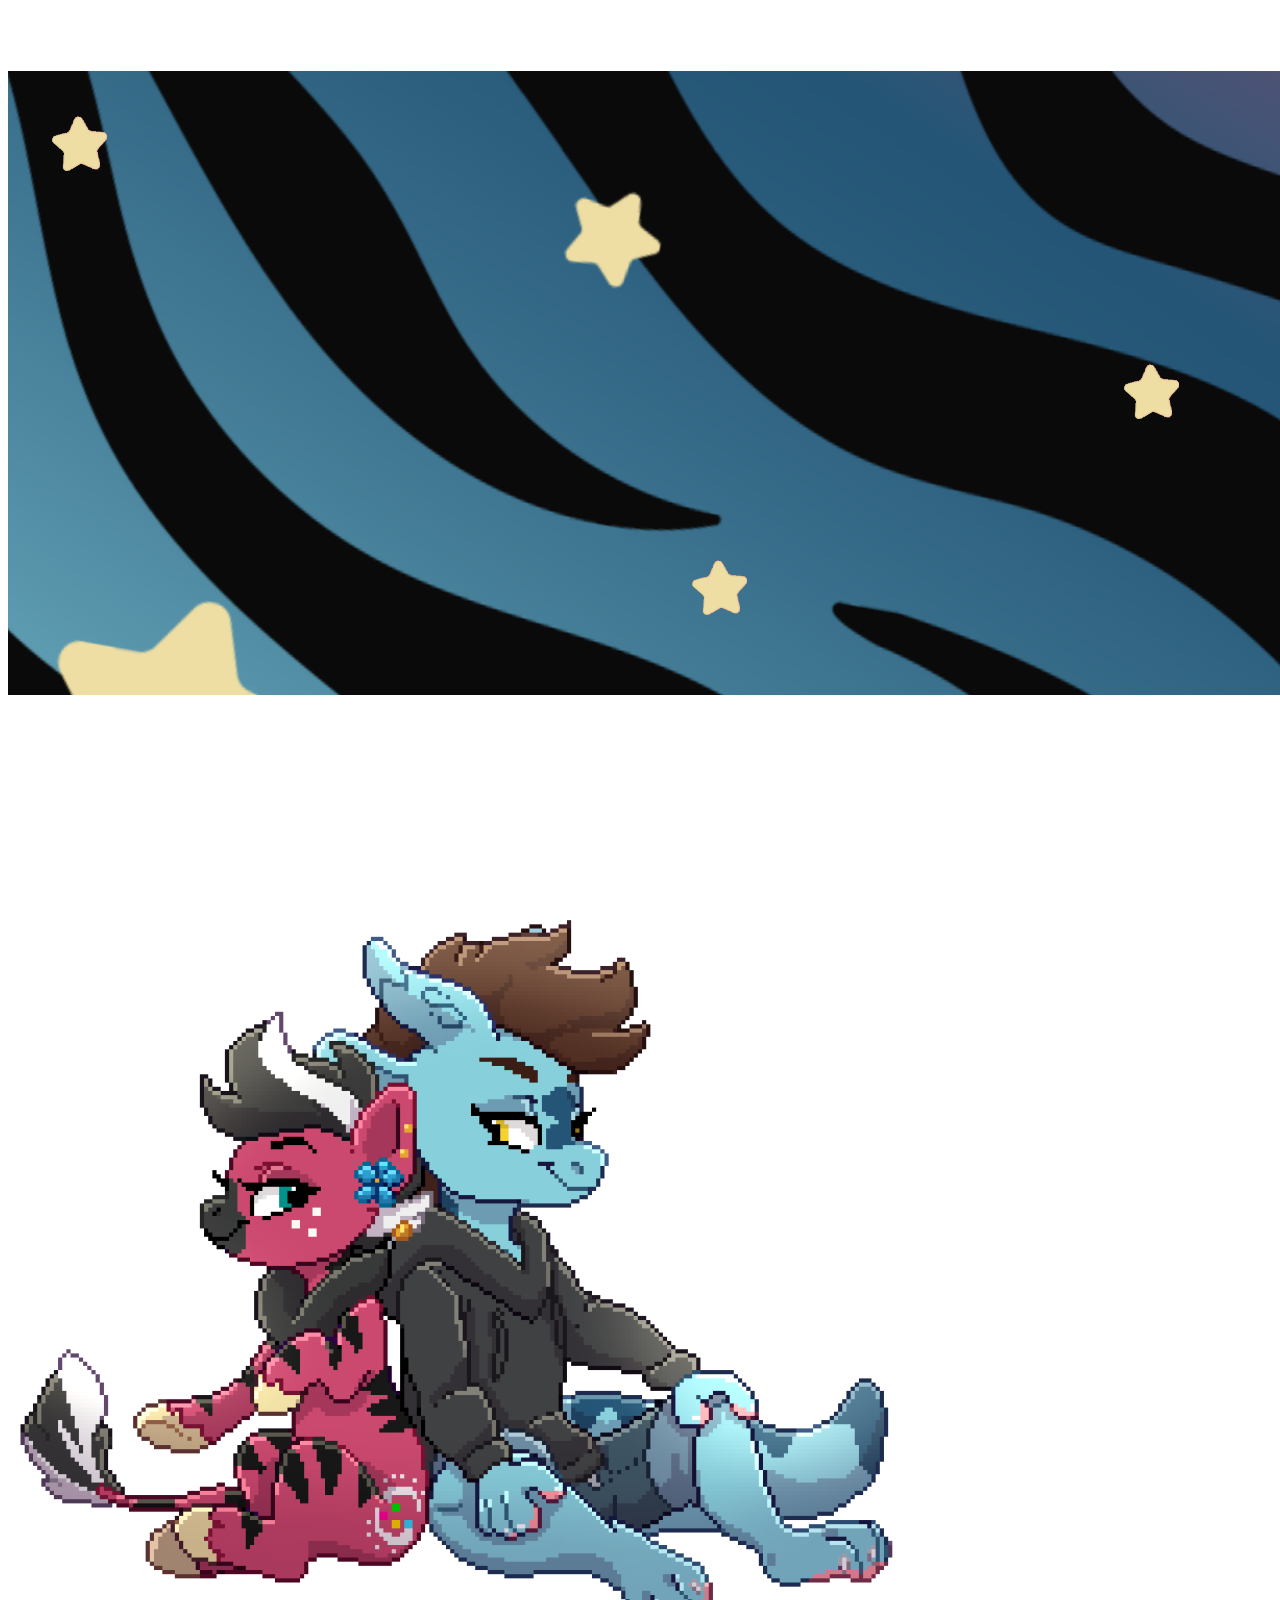
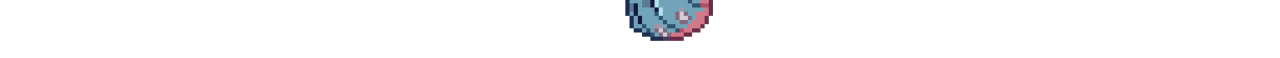
==== index.html @ b6f86adb "Minor changes" ====
<!doctype html>

<html lang="en">
<head>
    <meta charset="utf-8">

    <title>Sciggles' Art</title>
    <meta name="description" content="Sciggles' Art">
    <meta name="viewport" content="width=device-width, initial-scale=1, maximum-scale=1, user-scalable=no">
    <link rel="shortcut icon" href="favicon.ico" type="image/x-icon" />
    <link rel="apple-touch-icon" href="apple-touch-icon.png">

    <link rel="stylesheet" href="https://cdnjs.cloudflare.com/ajax/libs/twitter-bootstrap/4.5.0/css/bootstrap.min.css" integrity="sha512-rO2SXEKBSICa/AfyhEK5ZqWFCOok1rcgPYfGOqtX35OyiraBg6Xa4NnBJwXgpIRoXeWjcAmcQniMhp22htDc6g==" crossorigin="anonymous" />
    <link rel="stylesheet" href="public/styles.css?v=07202020">

    <script src="https://cdnjs.cloudflare.com/ajax/libs/jquery/3.5.1/jquery.slim.min.js" integrity="sha512-/DXTXr6nQodMUiq+IUJYCt2PPOUjrHJ9wFrqpJ3XkgPNOZVfMok7cRw6CSxyCQxXn6ozlESsSh1/sMCTF1rL/g==" crossorigin="anonymous"></script>
    <script src="https://cdnjs.cloudflare.com/ajax/libs/popper.js/2.4.4/umd/popper.min.js" integrity="sha512-eUQ9hGdLjBjY3F41CScH3UX+4JDSI9zXeroz7hJ+RteoCaY+GP/LDoM8AO+Pt+DRFw3nXqsjh9Zsts8hnYv8/A==" crossorigin="anonymous"></script>
    <script src="https://cdnjs.cloudflare.com/ajax/libs/twitter-bootstrap/4.5.0/js/bootstrap.min.js" integrity="sha512-I5TkutApDjnWuX+smLIPZNhw+LhTd8WrQhdCKsxCFRSvhFx2km8ZfEpNIhF9nq04msHhOkE8BMOBj5QE07yhMA==" crossorigin="anonymous"></script>

</head>

<body class="bg-dark">
    <div id="logo" class="container-fluid px-0">
        <div class="row no-gutters">
            <div class="col-12">
                <img class="img-fluid" src="public/logo.png" alt="logo" />
            </div>
        </div>
    </div>

    <div class="container">
        <div class="row text-center pt-2">
            <div class="col"></div>

            <div class="col-sm-auto">
                <a href="https://twitter.com/Sciggles">Twitter</a>
            </div>

            <div class="col-sm-auto">
                <a href="https://www.twitch.tv/sciggles">Twitch</a>
            </div>

            <div class="col-sm-auto">
                <a href="https://www.furaffinity.net/user/sciggles/">Furaffinity</a>
            </div>

            <div class="col-sm-auto">
                <a href="https://www.redbubble.com/people/sciggles/shop">Redbubble</a>
            </div>

            <div class="col-sm-auto">
                <a href="http://kingengraving.com/sciggles-art/">Store</a>
            </div>

            <div class="col-sm-auto">
                <a href="mailto:info@sciggles.com">Contact</a>
            </div>

            <div class="col"></div>
        </div>
    </div>

    <div class="container">
        <div class="row pt-4">
            <div class="col-lg-3"></div>
            <div class="col-lg-7">
                <img src="public/sciggles.png" class="img-fluid mx-auto d-block" alt="footer icon">
            </div>
        </div>
    </div>
</body>
</html>
---- public/styles.css ----
@font-face {
    font-family: 'ShowcardGothic';
    src: url('ShowcardGothic-Regular.ttf');
}

body {
    font-family: 'ShowcardGothic', Fallback, sans-serif;
}

a, a:link, a:visited, a:hover, a:active {
    color: white !important;
    text-decoration: none;
    font-size: 1.5em;
    letter-spacing: 0.05em;
}

#logo {
    padding-top: 5%;
}
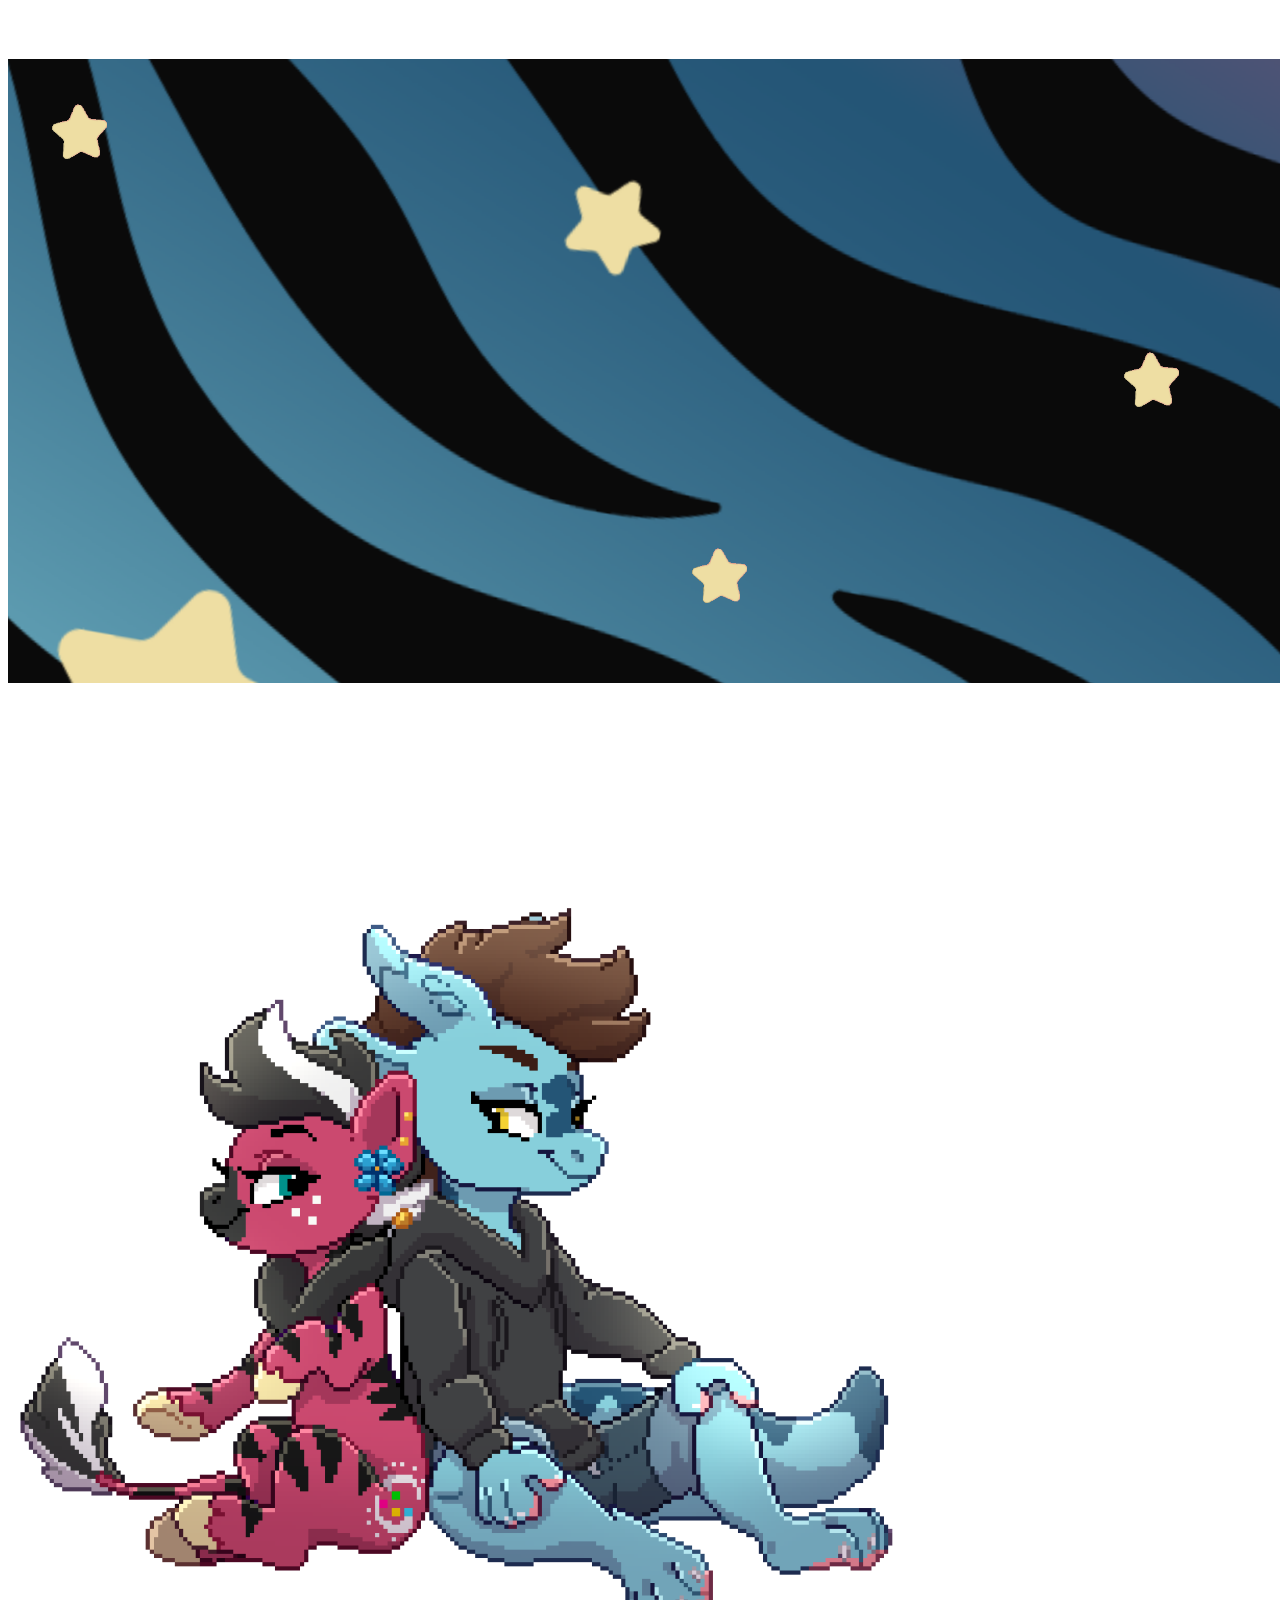
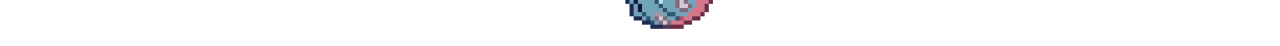
==== commit 9170be88: "Minor fixes" ====
--- a/index.html
+++ b/index.html
@@ -12,11 +12,6 @@
 
     <link rel="stylesheet" href="https://cdnjs.cloudflare.com/ajax/libs/twitter-bootstrap/4.5.0/css/bootstrap.min.css" integrity="sha512-rO2SXEKBSICa/AfyhEK5ZqWFCOok1rcgPYfGOqtX35OyiraBg6Xa4NnBJwXgpIRoXeWjcAmcQniMhp22htDc6g==" crossorigin="anonymous" />
     <link rel="stylesheet" href="public/styles.css?v=07202020">
-
-    <script src="https://cdnjs.cloudflare.com/ajax/libs/jquery/3.5.1/jquery.slim.min.js" integrity="sha512-/DXTXr6nQodMUiq+IUJYCt2PPOUjrHJ9wFrqpJ3XkgPNOZVfMok7cRw6CSxyCQxXn6ozlESsSh1/sMCTF1rL/g==" crossorigin="anonymous"></script>
-    <script src="https://cdnjs.cloudflare.com/ajax/libs/popper.js/2.4.4/umd/popper.min.js" integrity="sha512-eUQ9hGdLjBjY3F41CScH3UX+4JDSI9zXeroz7hJ+RteoCaY+GP/LDoM8AO+Pt+DRFw3nXqsjh9Zsts8hnYv8/A==" crossorigin="anonymous"></script>
-    <script src="https://cdnjs.cloudflare.com/ajax/libs/twitter-bootstrap/4.5.0/js/bootstrap.min.js" integrity="sha512-I5TkutApDjnWuX+smLIPZNhw+LhTd8WrQhdCKsxCFRSvhFx2km8ZfEpNIhF9nq04msHhOkE8BMOBj5QE07yhMA==" crossorigin="anonymous"></script>
-
 </head>
 
 <body class="bg-dark">
@@ -68,5 +63,9 @@
             </div>
         </div>
     </div>
+
+    <script src="https://cdnjs.cloudflare.com/ajax/libs/jquery/3.5.1/jquery.slim.min.js" integrity="sha512-/DXTXr6nQodMUiq+IUJYCt2PPOUjrHJ9wFrqpJ3XkgPNOZVfMok7cRw6CSxyCQxXn6ozlESsSh1/sMCTF1rL/g==" crossorigin="anonymous"></script>
+    <script src="https://cdnjs.cloudflare.com/ajax/libs/popper.js/2.4.4/umd/popper.min.js" integrity="sha512-eUQ9hGdLjBjY3F41CScH3UX+4JDSI9zXeroz7hJ+RteoCaY+GP/LDoM8AO+Pt+DRFw3nXqsjh9Zsts8hnYv8/A==" crossorigin="anonymous"></script>
+    <script src="https://cdnjs.cloudflare.com/ajax/libs/twitter-bootstrap/4.5.0/js/bootstrap.min.js" integrity="sha512-I5TkutApDjnWuX+smLIPZNhw+LhTd8WrQhdCKsxCFRSvhFx2km8ZfEpNIhF9nq04msHhOkE8BMOBj5QE07yhMA==" crossorigin="anonymous"></script>
 </body>
 </html>
--- a/public/styles.css
+++ b/public/styles.css
@@ -15,5 +15,5 @@
 }
 
 #logo {
-    padding-top: 5%;
+    padding-top: 4%;
 }
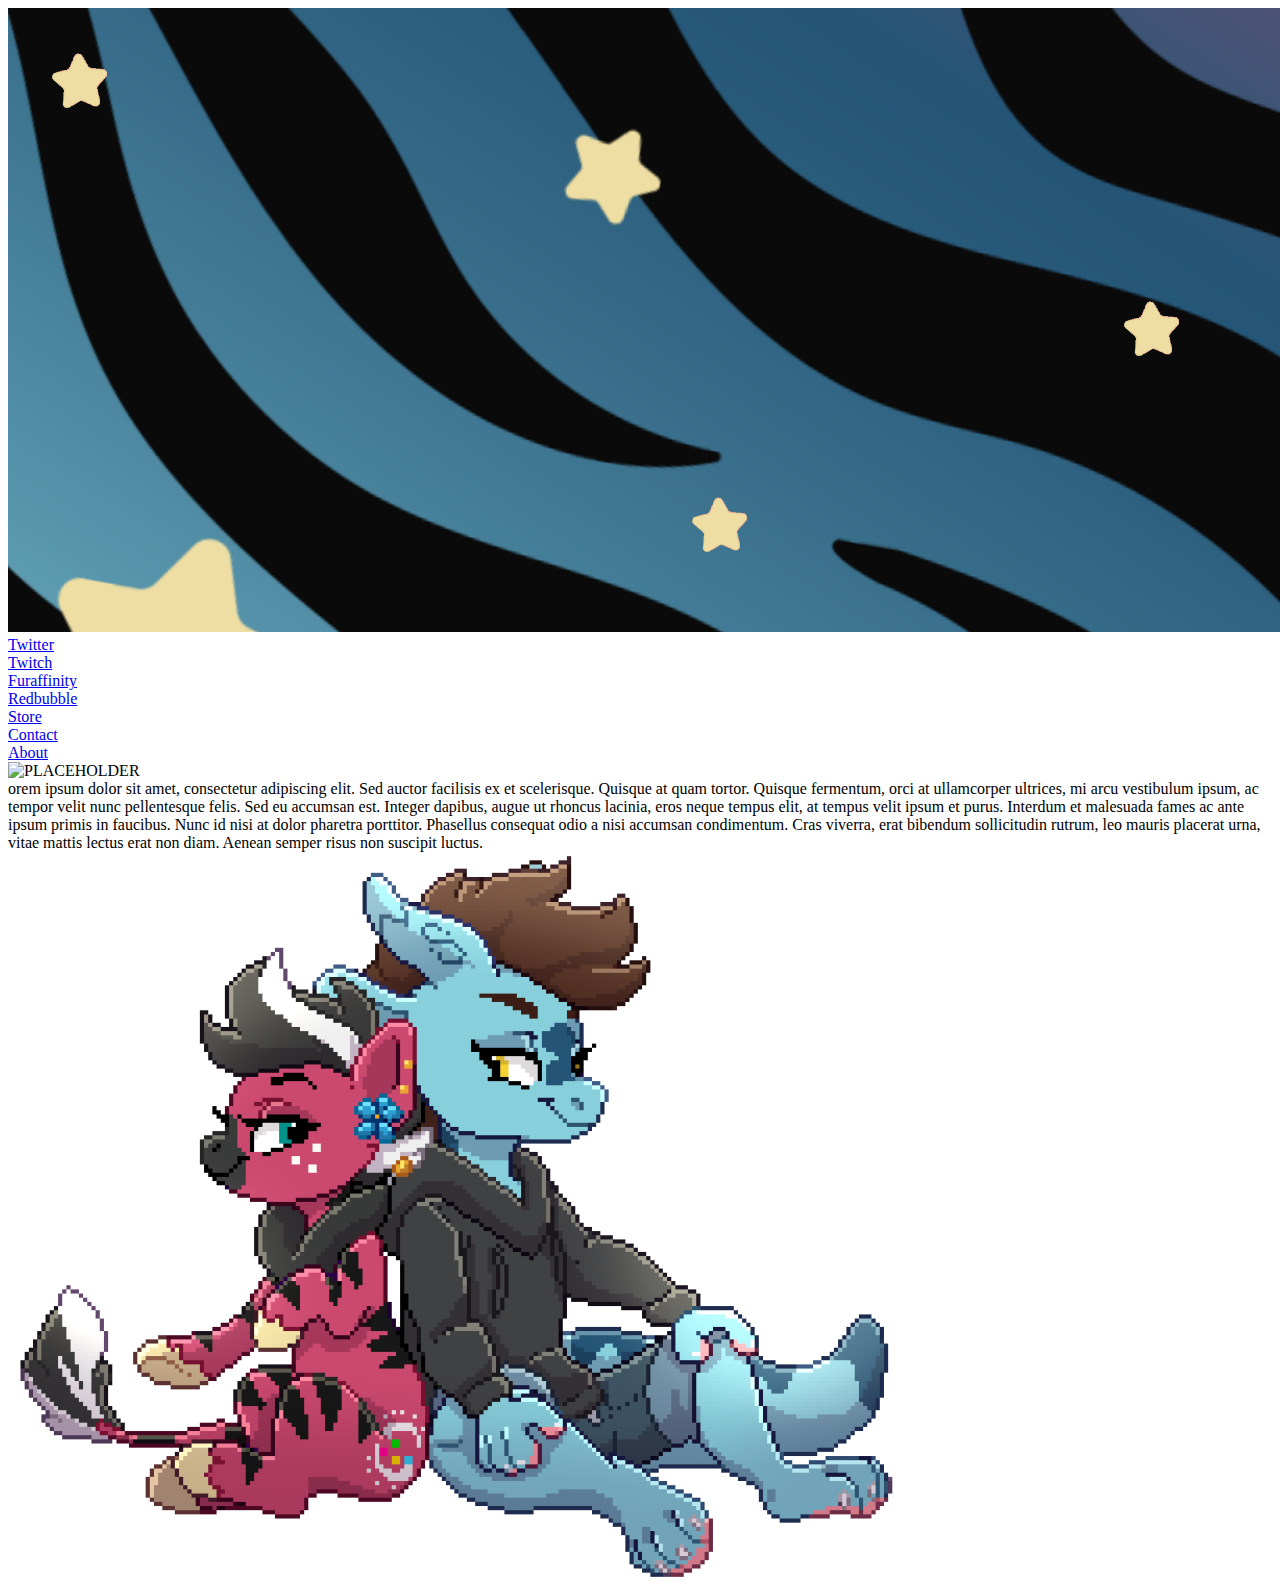
==== commit 5a2878ba: "About Proof of Concept" ====
--- a/index.html
+++ b/index.html
@@ -9,9 +9,6 @@
     <meta name="viewport" content="width=device-width, initial-scale=1, maximum-scale=1, user-scalable=no">
     <link rel="shortcut icon" href="favicon.ico" type="image/x-icon" />
     <link rel="apple-touch-icon" href="apple-touch-icon.png">
-
-    <link rel="stylesheet" href="https://cdnjs.cloudflare.com/ajax/libs/twitter-bootstrap/4.5.0/css/bootstrap.min.css" integrity="sha512-rO2SXEKBSICa/AfyhEK5ZqWFCOok1rcgPYfGOqtX35OyiraBg6Xa4NnBJwXgpIRoXeWjcAmcQniMhp22htDc6g==" crossorigin="anonymous" />
-    <link rel="stylesheet" href="public/styles.css?v=07202020">
 </head>
 
 <body class="bg-dark">
@@ -51,7 +48,23 @@
                 <a href="mailto:info@sciggles.com">Contact</a>
             </div>
 
+            <div class="col-sm-auto">
+                <a id="about-link" href="#">About</a>
+            </div>
+
             <div class="col"></div>
+        </div>
+    </div>
+
+    <div id="about-details" class="container">
+        <div class="row pt-4">
+            <div class="col-sm-2">
+                <img src="https://via.placeholder.com/150" class="img-fluid mx-auto d-block pt-2 pb-2" alt="PLACEHOLDER">
+            </div>
+
+            <div id="about-text" class="col-sm text-wrap">
+                orem ipsum dolor sit amet, consectetur adipiscing elit. Sed auctor facilisis ex et scelerisque. Quisque at quam tortor. Quisque fermentum, orci at ullamcorper ultrices, mi arcu vestibulum ipsum, ac tempor velit nunc pellentesque felis. Sed eu accumsan est. Integer dapibus, augue ut rhoncus lacinia, eros neque tempus elit, at tempus velit ipsum et purus. Interdum et malesuada fames ac ante ipsum primis in faucibus. Nunc id nisi at dolor pharetra porttitor. Phasellus consequat odio a nisi accumsan condimentum. Cras viverra, erat bibendum sollicitudin rutrum, leo mauris placerat urna, vitae mattis lectus erat non diam. Aenean semper risus non suscipit luctus.
+            </div>
         </div>
     </div>
 
@@ -64,8 +77,22 @@
         </div>
     </div>
 
-    <script src="https://cdnjs.cloudflare.com/ajax/libs/jquery/3.5.1/jquery.slim.min.js" integrity="sha512-/DXTXr6nQodMUiq+IUJYCt2PPOUjrHJ9wFrqpJ3XkgPNOZVfMok7cRw6CSxyCQxXn6ozlESsSh1/sMCTF1rL/g==" crossorigin="anonymous"></script>
-    <script src="https://cdnjs.cloudflare.com/ajax/libs/popper.js/2.4.4/umd/popper.min.js" integrity="sha512-eUQ9hGdLjBjY3F41CScH3UX+4JDSI9zXeroz7hJ+RteoCaY+GP/LDoM8AO+Pt+DRFw3nXqsjh9Zsts8hnYv8/A==" crossorigin="anonymous"></script>
-    <script src="https://cdnjs.cloudflare.com/ajax/libs/twitter-bootstrap/4.5.0/js/bootstrap.min.js" integrity="sha512-I5TkutApDjnWuX+smLIPZNhw+LhTd8WrQhdCKsxCFRSvhFx2km8ZfEpNIhF9nq04msHhOkE8BMOBj5QE07yhMA==" crossorigin="anonymous"></script>
+    <script src="public/fallback.min.js" type="text/javascript"></script>
+    <script src="public/app.js" type="text/javascript"></script>
+
+    <script>
+        fallback.ready(['jQuery'], function() {
+            let about_details = $('#about-details')
+
+            $('#about-link').click(function() {
+                if (about_details.is(":visible"))
+                    about_details.hide()
+                else
+                    about_details.show()
+            })
+
+            about_details.hide()
+        });
+    </script>
 </body>
 </html>
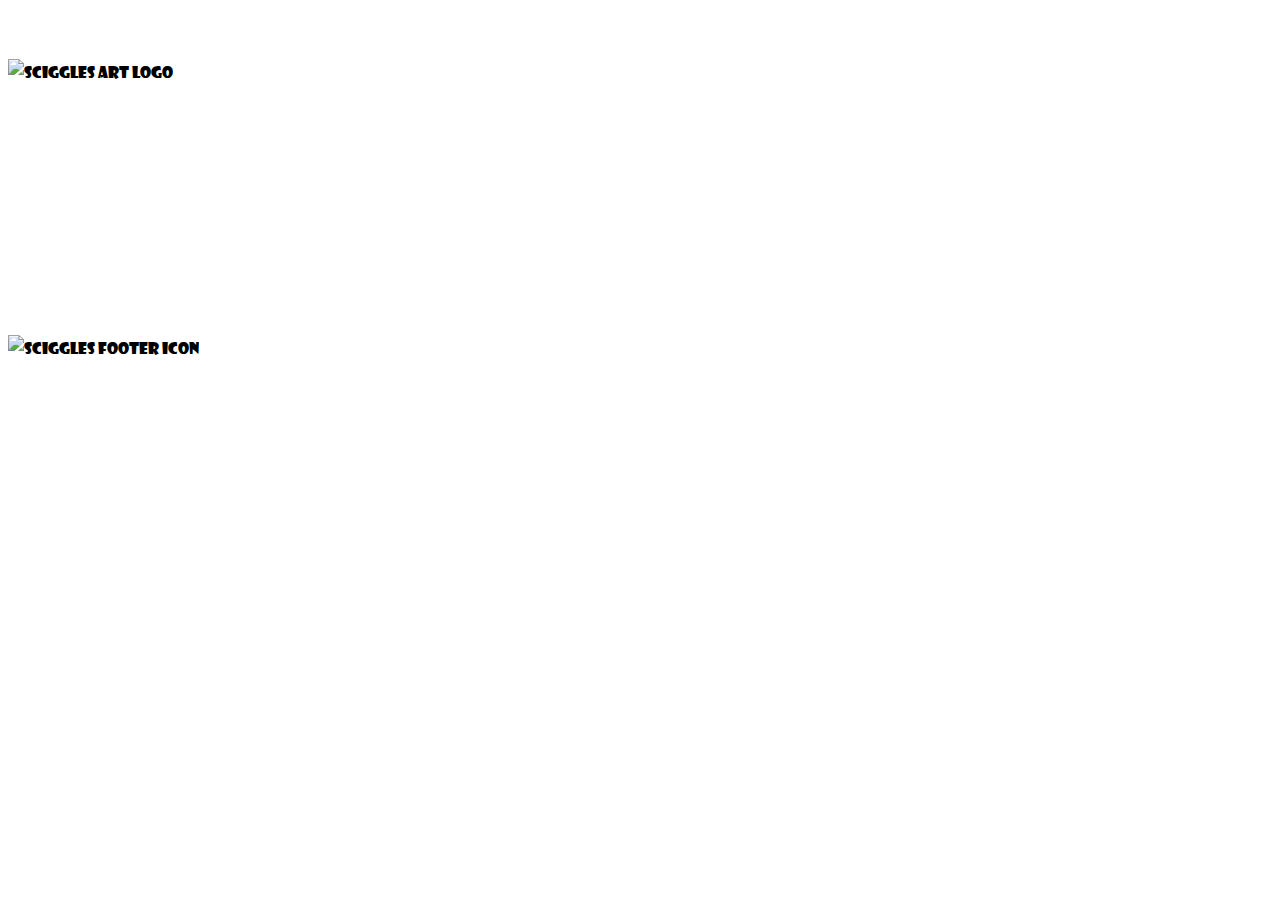
==== commit 43f820fe: "Updated index" ====
--- a/index.html
+++ b/index.html
@@ -7,15 +7,24 @@
     <title>Sciggles' Art</title>
     <meta name="description" content="Sciggles' Art">
     <meta name="viewport" content="width=device-width, initial-scale=1, maximum-scale=1, user-scalable=no">
-    <link rel="shortcut icon" href="favicon.ico" type="image/x-icon" />
-    <link rel="apple-touch-icon" href="apple-touch-icon.png">
+
+    <link rel="shortcut icon" href="/favicon.ico" type="image/x-icon" />
+    <link rel="apple-touch-icon" href="/apple-touch-icon.png">
+
+    <link rel="stylesheet" href="/public/styles.css?v=07232020" />
+    <link rel="stylesheet" href="/public/bootstrap.min.css" />
 </head>
 
 <body class="bg-dark">
     <div id="logo" class="container-fluid px-0">
         <div class="row no-gutters">
-            <div class="col-12">
-                <img class="img-fluid" src="public/logo.png" alt="logo" />
+            <div class="col-sm-12">
+                <picture>
+                    <source srcset="/public/logo-2400.png" media="(max-width: 2400px)">
+                    <source srcset="/public/logo-1900.png" media="(max-width: 1900px)">
+                    <source srcset="/public/logo-1400.png" media="(max-width: 1400px)">
+                    <img src="/public/logo.png" class="img-fluid logo-image" alt="Sciggles Art Logo" />
+                </picture>
             </div>
         </div>
     </div>
@@ -56,7 +65,7 @@
         </div>
     </div>
 
-    <div id="about-details" class="container">
+    <div id="about-details" class="container" style="display: none;">
         <div class="row pt-4">
             <div class="col-sm-2">
                 <img src="https://via.placeholder.com/150" class="img-fluid mx-auto d-block pt-2 pb-2" alt="PLACEHOLDER">
@@ -72,16 +81,21 @@
         <div class="row pt-4">
             <div class="col-lg-3"></div>
             <div class="col-lg-7">
-                <img src="public/sciggles.png" class="img-fluid mx-auto d-block" alt="footer icon">
+                <picture>
+                    <source srcset="/public/sciggles-700.png" media="(max-width: 2100px)">
+                    <source srcset="/public/sciggles-400.png" media="(max-width: 1200px)">
+                    <img src="/public/sciggles.png" class="img-fluid mx-auto d-block" alt="Sciggles footer icon">
+                </picture>
             </div>
         </div>
     </div>
 
-    <script src="public/fallback.min.js" type="text/javascript"></script>
-    <script src="public/app.js" type="text/javascript"></script>
+    <script src="/public/jquery.slim.min.js"></script>
+    <script src="/public/popper.min.js"></script>
+    <script src="/public/bootstrap.min.js"></script>
 
     <script>
-        fallback.ready(['jQuery'], function() {
+        $(document).ready(function() {
             let about_details = $('#about-details')
 
             $('#about-link').click(function() {
@@ -90,8 +104,6 @@
                 else
                     about_details.show()
             })
-
-            about_details.hide()
         });
     </script>
 </body>
--- a/public/styles.css
+++ b/public/styles.css
@@ -0,0 +1,25 @@
+@font-face {
+    font-family: 'ShowcardGothic';
+    src: url('ShowcardGothic-Regular.ttf');
+}
+
+body {
+    font-family: 'ShowcardGothic', Fallback, sans-serif !important;
+}
+
+a, a:link, a:visited, a:hover, a:active {
+    color: white !important;
+    text-decoration: none !important;
+    font-size: 1.5em !important;
+    letter-spacing: 0.05em !important;
+}
+
+#logo {
+    padding-top: 4%;
+}
+
+#about-text {
+    color: #343a40 !important;
+    background-color: #80868C;
+    padding: .25em;
+}
